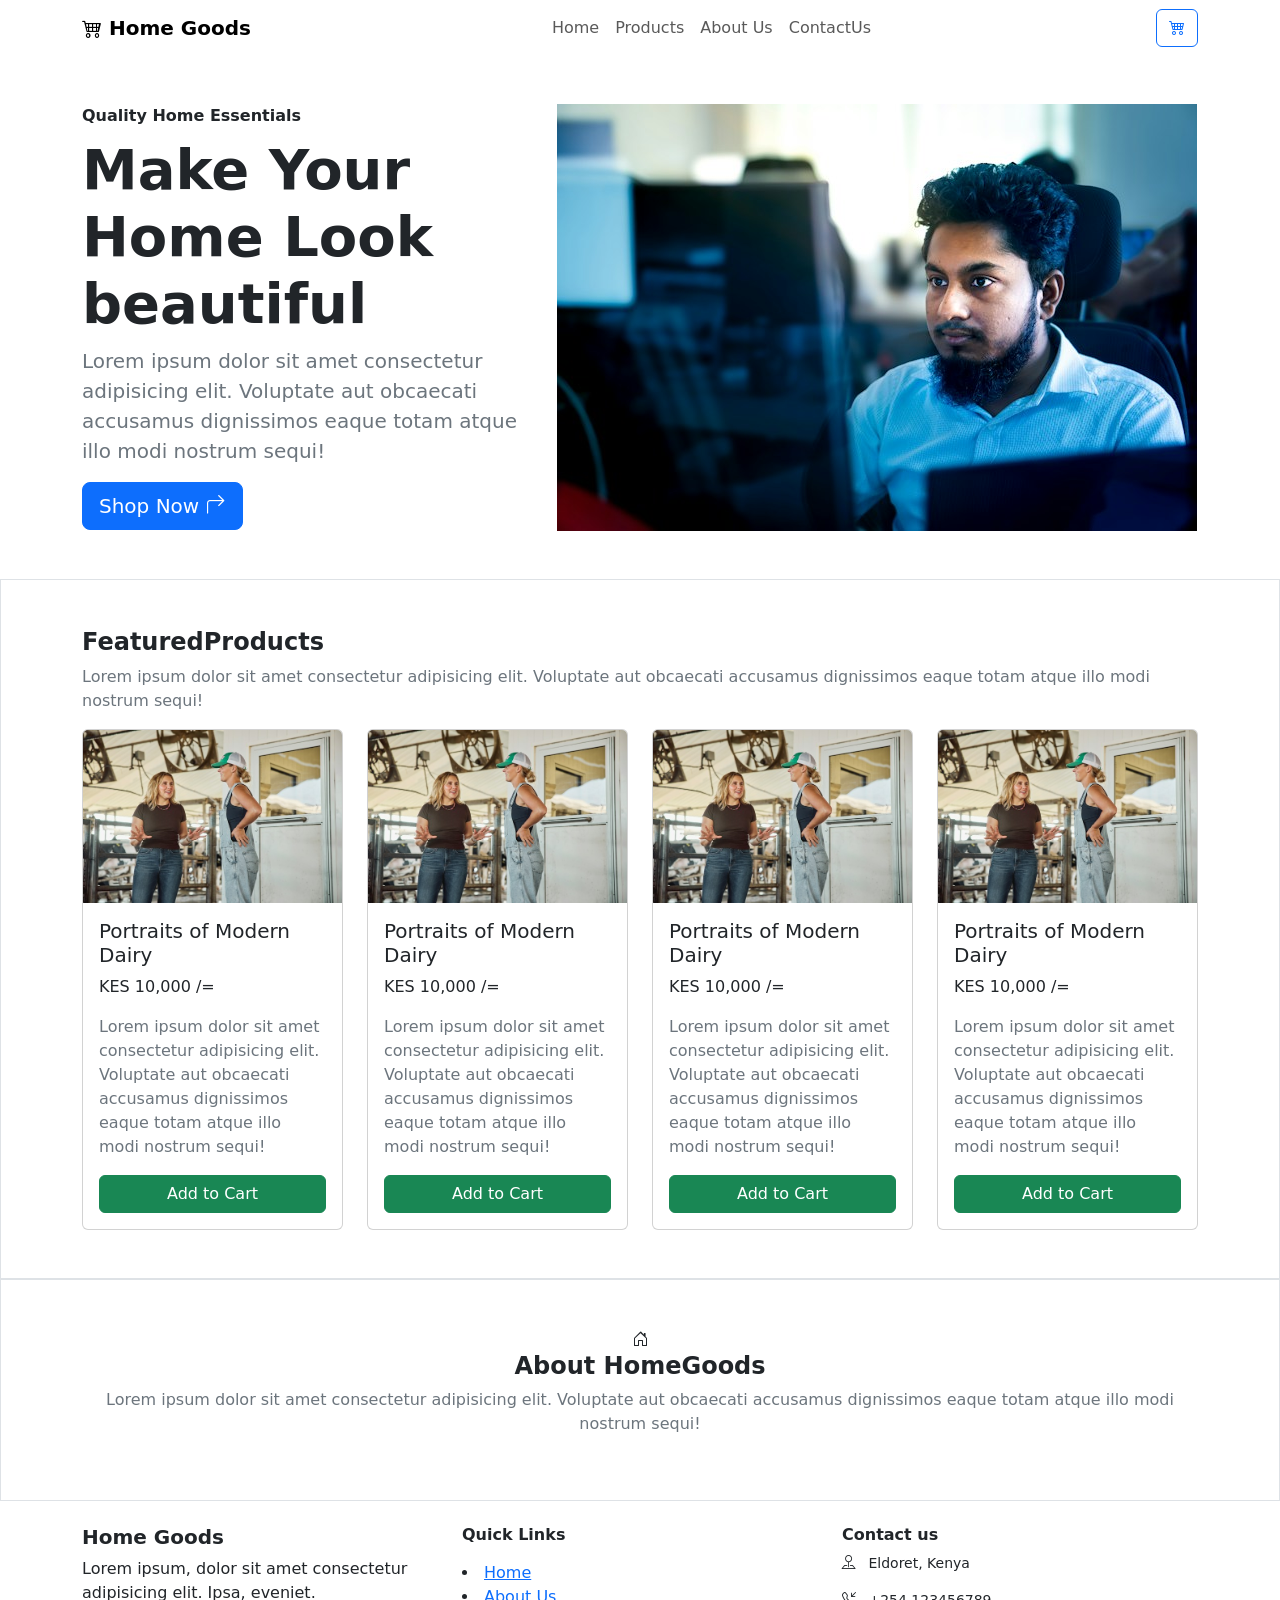
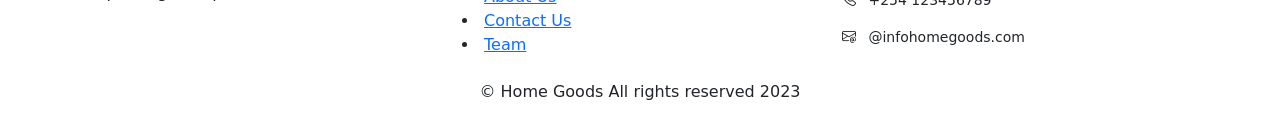
==== complete.html @ 09651fe7 "built complete page" ====
<!DOCTYPE html>
<html lang="en">

<head>
         <meta charset="UTF-8">
         <meta name="viewport" content="width=device-width, initial-scale=1.0">
         <title>Home Goods ~ Best in Town</title>
         <link href="https://cdn.jsdelivr.net/npm/bootstrap@5.3.8/dist/css/bootstrap.min.css" rel="stylesheet">
         <link rel="stylesheet" href="https://cdn.jsdelivr.net/npm/bootstrap-icons@1.13.2/font/bootstrap-icons.min.css">
         <style>
                  @import url('https://fonts.googleapis.com/css2?family=Boogaloo&family=Chicle&family=Climate+Crisis:YEAR@1979&family=Coiny&family=Fruktur:ital@0;1&display=swap');
         </style>
         <link rel="preconnect" href="https://fonts.googleapis.com">
</head>

<body>

         <nav class="navbar navbar-expand-sm bg-white navbar-white ">
                  <div class="container">
                           <a class="navbar-brand fw-bold" href="#"><i class="bi bi-cart4"></i> Home Goods</a>
                           <button class="navbar-toggler" type="button" data-bs-toggle="collapse"
                                    data-bs-target="#collapsibleNavbar">
                                    <span class="navbar-toggler-icon"></span>
                           </button>
                           <div class="collapse navbar-collapse" id="collapsibleNavbar">
                                    <ul class="navbar-nav mx-auto">
                                             <li class="nav-item">
                                                      <a class="nav-link" href="#">Home</a>
                                             </li>
                                             <li class="nav-item">
                                                      <a class="nav-link" href="#">Products</a>
                                             </li>
                                             <li class="nav-item">
                                                      <a class="nav-link" href="#">About Us</a>
                                             </li>
                                             <li class="nav-item">
                                                      <a class="nav-link" href="#">ContactUs</a>
                                             </li>
                                    </ul>
                                    <a href="#" class="btn btn-outline-primary"><i class="bi bi-cart4"></i></a>
                           </div>
                  </div>
         </nav>
         <!-- heade -->
         <header class="hero">
                  <div class="container">

                           <div class="row">

                                    <div class="col-md-5 py-5">
                                             <p class="text uppercase mb-2 fw-bold">Quality Home Essentials</p>
                                             <h1 class="display-4 fw-bold">Make Your Home Look beautiful</h1>
                                             <P class="text-secondary lead">Lorem ipsum dolor sit amet consectetur
                                                      adipisicing elit. Voluptate aut
                                                      obcaecati
                                                      accusamus dignissimos eaque totam atque illo modi nostrum sequi!
                                             </P>
                                             <a href="#" class="btn btn-primary btn-lg">Shop Now <i
                                                               class="bi bi-arrow-90deg-right ms -3"></i></a>



                                    </div>
                                    <div class="col-md-7">
                                             <img src="IMAGES/litoon-dev-jEr29j1pmms-unsplash.jpg"
                                                      class="img-fluid hero img py-5" alt="...">
                                    </div>
                           </div>



                  </div>



         </header>
         <!-- main section -->
         <main>
                  <section class="Products-section border">
                           <div class="container">

                                    <div class="section-heading py-5">

                                             <h2 class="h4 fw-bold">FeaturedProducts</h2>
                                             <p class="text-secondary">Lorem ipsum dolor sit amet consectetur
                                                      adipisicing elit. Voluptate aut obcaecati
                                                      accusamus dignissimos eaque totam atque illo modi nostrum sequi!

                                             </p>
                                             <div class="row g-4">
                                                      <div class="col-md-3">

                                                               <div class="card">
                                                                        <img src="IMAGES/portraits-of-modern-dairy-aCx1C742vqg-unsplash (1).jpg"
                                                                                 class="card-img-top" alt="...">
                                                                        <div class="card-body">
                                                                                 <h5 class="card-title">Portraits of
                                                                                          Modern Dairy</h5>
                                                                                 <p class="price">KES 10,000 /=</p>
                                                                                 <p class="card-text text-secondary">
                                                                                          Lorem ipsum dolor sit amet
                                                                                          consectetur adipisicing elit.
                                                                                          Voluptate
                                                                                          aut obcaecati accusamus
                                                                                          dignissimos eaque totam atque
                                                                                          illo modi nostrum
                                                                                          sequi!</p>
                                                                                 <button class="btn btn-success w-100">Add
                                                                                          to Cart</button>

                                                                        </div>
                                                               </div>
                                                      </div>
                                                      <div class="col-md-3">

                                                               <div class="card">
                                                                        <img src="IMAGES/portraits-of-modern-dairy-aCx1C742vqg-unsplash (1).jpg"
                                                                                 class="card-img-top" alt="...">
                                                                        <div class="card-body">
                                                                                 <h5 class="card-title">Portraits of
                                                                                          Modern Dairy</h5>
                                                                                 <p class="price">KES 10,000 /=</p>
                                                                                 <p class="card-text text-secondary">
                                                                                          Lorem ipsum dolor sit amet
                                                                                          consectetur adipisicing elit.
                                                                                          Voluptate
                                                                                          aut obcaecati accusamus
                                                                                          dignissimos eaque totam atque
                                                                                          illo modi nostrum
                                                                                          sequi!</p>
                                                                                 <button class="btn btn-success w-100">Add
                                                                                          to Cart</button>

                                                                        </div>
                                                               </div>
                                                      </div>
                                                      <div class="col-md-3">

                                                               <div class="card">
                                                                        <img src="IMAGES/portraits-of-modern-dairy-aCx1C742vqg-unsplash (1).jpg"
                                                                                 class="card-img-top" alt="...">
                                                                        <div class="card-body">
                                                                                 <h5 class="card-title">Portraits of
                                                                                          Modern Dairy</h5>
                                                                                 <p class="price">KES 10,000 /=</p>
                                                                                 <p class="card-text text-secondary">
                                                                                          Lorem ipsum dolor sit amet
                                                                                          consectetur adipisicing elit.
                                                                                          Voluptate
                                                                                          aut obcaecati accusamus
                                                                                          dignissimos eaque totam atque
                                                                                          illo modi nostrum
                                                                                          sequi!</p>
                                                                                 <button class="btn btn-success w-100">Add
                                                                                          to Cart</button>

                                                                        </div>
                                                               </div>
                                                      </div>
                                                      <div class="col-md-3">

                                                               <div class="card">
                                                                        <img src="IMAGES/portraits-of-modern-dairy-aCx1C742vqg-unsplash (1).jpg"
                                                                                 class="card-img-top" alt="...">
                                                                        <div class="card-body">
                                                                                 <h5 class="card-title">Portraits of
                                                                                          Modern Dairy</h5>
                                                                                 <p class="price">KES 10,000 /=</p>
                                                                                 <p class="card-text text-secondary">
                                                                                          Lorem ipsum dolor sit amet
                                                                                          consectetur adipisicing elit.
                                                                                          Voluptate
                                                                                          aut obcaecati accusamus
                                                                                          dignissimos eaque totam atque
                                                                                          illo modi nostrum
                                                                                          sequi!</p>
                                                                                 <button class="btn btn-success w-100">Add
                                                                                          to Cart</button>

                                                                        </div>
                                                               </div>
                                                      </div>


                                             </div>

                                    </div>


                           </div>






                  </section>
                  <section class="About section py-5 border">
                           <div class="container text-center">
                                    <i class="bi bi-house-door"></i>
                                    <h2 class="h4 fw-bold">About HomeGoods</h2>
                                    <p class="text-secondary">Lorem ipsum dolor sit amet consectetur adipisicing elit.
                                             Voluptate aut obcaecati accusamus
                                             dignissimos eaque totam atque illo modi nostrum sequi!</p>
                           </div>
                  </section>






         </main>
         <!-- footer -->
         <footer>
                  <div class="container pt-4">

                           <div class="row g-4">
                                    <div class="col-md-4">
                                             <h2 class="h5 fw-bold">Home Goods</h2>
                                             <p>Lorem ipsum, dolor sit amet consectetur adipisicing elit. Ipsa, eveniet.
                                             </p>
                                    </div>
                                    <div class="col-md-4">
                                             <h3 class="h6 fw-bold">Quick Links</h3>
                                             <ul class="list-unstyled small"></ul>

                                             <li><a href="#">Home</a></li>
                                             <li><a href="#">About Us</a></li>
                                             <li><a href="#">Contact Us</a></li>
                                             <li><a href="#">Team</a></li>
                                             </ul>





                                    </div>
                                    <div class="col -md-4">
                                             <h3 class="h6 fw-bold">Contact us</h3>
                                             <p class="small"><i class="bi bi-pin-map me-2"></i> Eldoret, Kenya</p>
                                             <p class="small"><i class="bi bi-telephone-inbound me-2"></i> +254
                                                      123456789</p>
                                             <p class="small"><i class="bi bi-envelope-at me-2"></i> @infohomegoods.com
                                             </p>
                                    </div>


                           </div>
                           <div class="copyright text-center  py-3 ">
                                    <span>&copy; Home Goods All rights reserved 2023</span>


                           </div>
                           <div class=""></div>




         </footer>

</body>

</html>
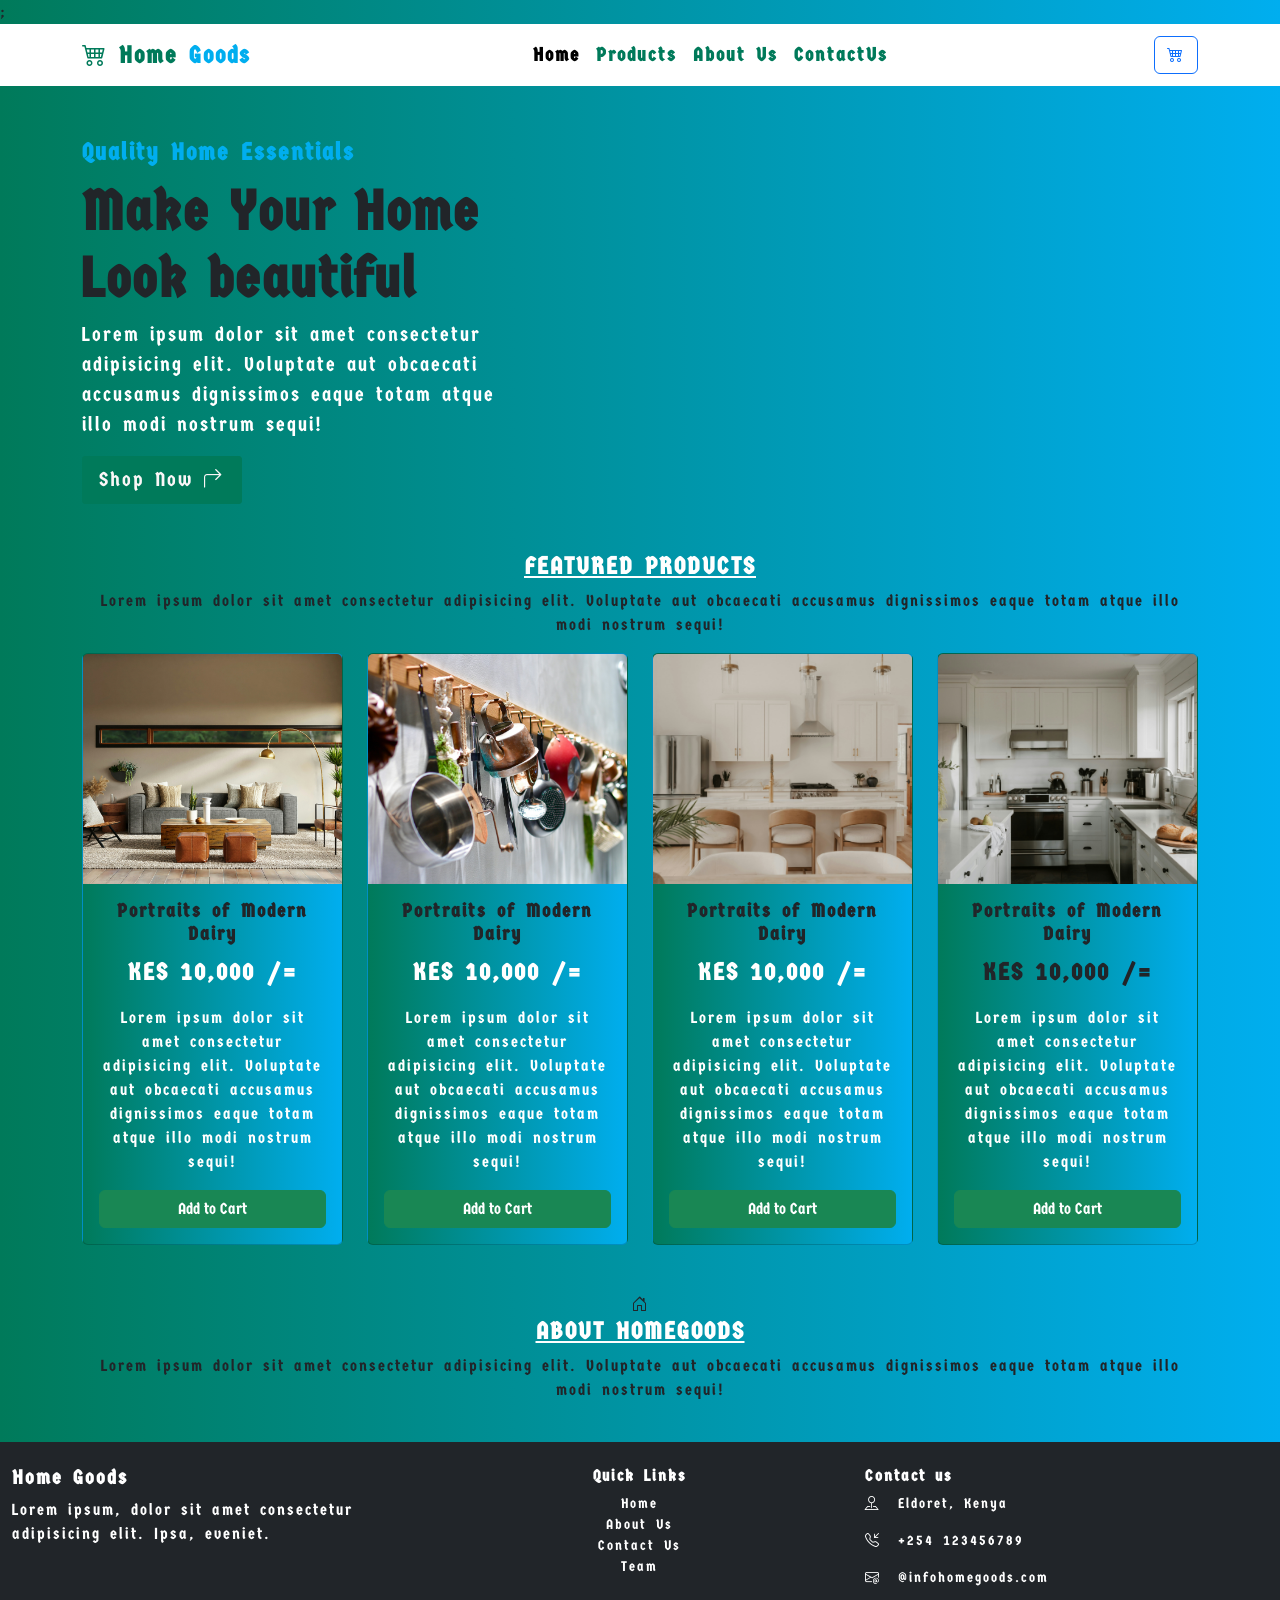
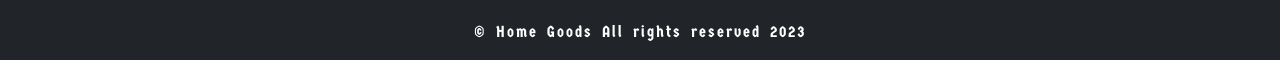
==== commit 6035f2d1: "built full page" ====
--- a/complete.html
+++ b/complete.html
@@ -7,17 +7,23 @@
          <title>Home Goods ~ Best in Town</title>
          <link href="https://cdn.jsdelivr.net/npm/bootstrap@5.3.8/dist/css/bootstrap.min.css" rel="stylesheet">
          <link rel="stylesheet" href="https://cdn.jsdelivr.net/npm/bootstrap-icons@1.13.2/font/bootstrap-icons.min.css">
-         <style>
-                  @import url('https://fonts.googleapis.com/css2?family=Boogaloo&family=Chicle&family=Climate+Crisis:YEAR@1979&family=Coiny&family=Fruktur:ital@0;1&display=swap');
-         </style>
-         <link rel="preconnect" href="https://fonts.googleapis.com">
+         <link rel="stylesheet" href="CSS/complete.css">;
+         <link rel="stylesheet" href="https://cdnjs.cloudflare.com/ajax/libs/animate.css/4.1.1/animate.min.css" />
+
+
 </head>
 
 <body>
+         <!-- https://cdn.jsdelivr.net/npm/bootstrap@5.3.8/dist/js/bootstrap.bundle.min.js -->
+         <!-- https://github.com/walteranyika/intro_html_css/blob/master/full-page.html -->
+         <!-- https://cssgenerator.org/box-shadow-css-generator.html -->
+         <!-- https://animate.style/ -->
+         <!--  -->
 
          <nav class="navbar navbar-expand-sm bg-white navbar-white ">
                   <div class="container">
-                           <a class="navbar-brand fw-bold" href="#"><i class="bi bi-cart4"></i> Home Goods</a>
+                           <a class="navbar-brand fw-bold" href="#">
+                                    <i class="bi bi-cart4"></i> Home <span id="goods">Goods</span></a>
                            <button class="navbar-toggler" type="button" data-bs-toggle="collapse"
                                     data-bs-target="#collapsibleNavbar">
                                     <span class="navbar-toggler-icon"></span>
@@ -25,7 +31,7 @@
                            <div class="collapse navbar-collapse" id="collapsibleNavbar">
                                     <ul class="navbar-nav mx-auto">
                                              <li class="nav-item">
-                                                      <a class="nav-link" href="#">Home</a>
+                                                      <a class="nav-link active" href="#">Home</a>
                                              </li>
                                              <li class="nav-item">
                                                       <a class="nav-link" href="#">Products</a>
@@ -47,24 +53,23 @@
 
                            <div class="row">
 
-                                    <div class="col-md-5 py-5">
-                                             <p class="text uppercase mb-2 fw-bold">Quality Home Essentials</p>
+                                    <div class="col-md-5 py-5 animate__animated animate__bounce">
+                                             <p class=" small-heading text uppercase mb-2 fw-bold">Quality Home
+                                                      Essentials</p>
                                              <h1 class="display-4 fw-bold">Make Your Home Look beautiful</h1>
-                                             <P class="text-secondary lead">Lorem ipsum dolor sit amet consectetur
+                                             <P class="text-white lead">Lorem ipsum dolor sit amet consectetur
                                                       adipisicing elit. Voluptate aut
                                                       obcaecati
                                                       accusamus dignissimos eaque totam atque illo modi nostrum sequi!
                                              </P>
-                                             <a href="#" class="btn btn-primary btn-lg">Shop Now <i
+                                             <a href="#" class="btn btn-primary btn-lg slide-fwd-center">Shop Now <i
                                                                class="bi bi-arrow-90deg-right ms -3"></i></a>
 
 
 
-                                    </div>
-                                    <div class="col-md-7">
-                                             <img src="IMAGES/litoon-dev-jEr29j1pmms-unsplash.jpg"
-                                                      class="img-fluid hero img py-5" alt="...">
-                                    </div>
+
+                                    </div>
+
                            </div>
 
 
@@ -76,97 +81,120 @@
          </header>
          <!-- main section -->
          <main>
-                  <section class="Products-section border">
-                           <div class="container">
-
-                                    <div class="section-heading py-5">
-
-                                             <h2 class="h4 fw-bold">FeaturedProducts</h2>
-                                             <p class="text-secondary">Lorem ipsum dolor sit amet consectetur
+                  <section class="Products-section border-none">
+                           <div class="container ">
+
+                                    <div class="section-heading ">
+
+                                             <h2
+                                                      class="h4 fw-bold text-white text-uppercase text-decoration-underline text-center ">
+                                                      Featured Products</h2>
+                                             <p class="text-dark text-center">Lorem ipsum dolor sit amet consectetur
                                                       adipisicing elit. Voluptate aut obcaecati
                                                       accusamus dignissimos eaque totam atque illo modi nostrum sequi!
 
                                              </p>
                                              <div class="row g-4">
-                                                      <div class="col-md-3">
-
-                                                               <div class="card">
-                                                                        <img src="IMAGES/portraits-of-modern-dairy-aCx1C742vqg-unsplash (1).jpg"
-                                                                                 class="card-img-top" alt="...">
-                                                                        <div class="card-body">
-                                                                                 <h5 class="card-title">Portraits of
-                                                                                          Modern Dairy</h5>
-                                                                                 <p class="price">KES 10,000 /=</p>
-                                                                                 <p class="card-text text-secondary">
-                                                                                          Lorem ipsum dolor sit amet
-                                                                                          consectetur adipisicing elit.
-                                                                                          Voluptate
-                                                                                          aut obcaecati accusamus
-                                                                                          dignissimos eaque totam atque
-                                                                                          illo modi nostrum
-                                                                                          sequi!</p>
-                                                                                 <button class="btn btn-success w-100">Add
-                                                                                          to Cart</button>
-
-                                                                        </div>
-                                                               </div>
-                                                      </div>
-                                                      <div class="col-md-3">
-
-                                                               <div class="card">
-                                                                        <img src="IMAGES/portraits-of-modern-dairy-aCx1C742vqg-unsplash (1).jpg"
-                                                                                 class="card-img-top" alt="...">
-                                                                        <div class="card-body">
-                                                                                 <h5 class="card-title">Portraits of
-                                                                                          Modern Dairy</h5>
-                                                                                 <p class="price">KES 10,000 /=</p>
-                                                                                 <p class="card-text text-secondary">
-                                                                                          Lorem ipsum dolor sit amet
-                                                                                          consectetur adipisicing elit.
-                                                                                          Voluptate
-                                                                                          aut obcaecati accusamus
-                                                                                          dignissimos eaque totam atque
-                                                                                          illo modi nostrum
-                                                                                          sequi!</p>
-                                                                                 <button class="btn btn-success w-100">Add
-                                                                                          to Cart</button>
-
-                                                                        </div>
-                                                               </div>
-                                                      </div>
-                                                      <div class="col-md-3">
-
-                                                               <div class="card">
-                                                                        <img src="IMAGES/portraits-of-modern-dairy-aCx1C742vqg-unsplash (1).jpg"
-                                                                                 class="card-img-top" alt="...">
-                                                                        <div class="card-body">
-                                                                                 <h5 class="card-title">Portraits of
-                                                                                          Modern Dairy</h5>
-                                                                                 <p class="price">KES 10,000 /=</p>
-                                                                                 <p class="card-text text-secondary">
-                                                                                          Lorem ipsum dolor sit amet
-                                                                                          consectetur adipisicing elit.
-                                                                                          Voluptate
-                                                                                          aut obcaecati accusamus
-                                                                                          dignissimos eaque totam atque
-                                                                                          illo modi nostrum
-                                                                                          sequi!</p>
-                                                                                 <button class="btn btn-success w-100">Add
-                                                                                          to Cart</button>
-
-                                                                        </div>
-                                                               </div>
-                                                      </div>
-                                                      <div class="col-md-3">
-
-                                                               <div class="card">
-                                                                        <img src="IMAGES/portraits-of-modern-dairy-aCx1C742vqg-unsplash (1).jpg"
-                                                                                 class="card-img-top" alt="...">
-                                                                        <div class="card-body">
-                                                                                 <h5 class="card-title">Portraits of
-                                                                                          Modern Dairy</h5>
-                                                                                 <p class="price">KES 10,000 /=</p>
-                                                                                 <p class="card-text text-secondary">
+                                                      <div class="col-sm-6 col-md-3 animate__animated animate__bounce">
+
+                                                               <div class="card">
+                                                                        <img src="IMAGES\spacejoy-9M66C_w_ToM-unsplash.jpg"
+                                                                                 class="card-img-top" alt="...">
+                                                                        <div class="card-body">
+                                                                                 <h5
+                                                                                          class="card-title text-dark text-center fw-bold">
+                                                                                          Portraits of
+                                                                                          Modern Dairy</h5>
+                                                                                 <p
+                                                                                          class="price text-white text-center fw-bold">
+                                                                                          KES 10,000 /=</p>
+                                                                                 <p
+                                                                                          class="card-text text-white text-center">
+                                                                                          Lorem ipsum dolor sit amet
+                                                                                          consectetur adipisicing elit.
+                                                                                          Voluptate
+                                                                                          aut obcaecati accusamus
+                                                                                          dignissimos eaque totam atque
+                                                                                          illo modi nostrum
+                                                                                          sequi!</p>
+                                                                                 <button class="btn btn-success w-100">Add
+                                                                                          to Cart</button>
+
+                                                                        </div>
+                                                               </div>
+                                                      </div>
+                                                      <div class="col-sm-6 col-md-3">
+
+                                                               <div class="card">
+                                                                        <img src="IMAGES\margo-evardson-6opeXy387bE-unsplash.jpg"
+                                                                                 class="card-img-top" alt="...">
+                                                                        <div class="card-body">
+                                                                                 <h5
+                                                                                          class="card-title text-dark text-center fw-bold">
+                                                                                          Portraits of
+                                                                                          Modern Dairy</h5>
+                                                                                 <p
+                                                                                          class=" price text-white text-center fw-bold">
+                                                                                          KES 10,000 /=</p>
+                                                                                 <p
+                                                                                          class="card-text text-white text-center">
+                                                                                          Lorem ipsum dolor sit amet
+                                                                                          consectetur adipisicing elit.
+                                                                                          Voluptate
+                                                                                          aut obcaecati accusamus
+                                                                                          dignissimos eaque totam atque
+                                                                                          illo modi nostrum
+                                                                                          sequi!</p>
+                                                                                 <button class="btn btn-success w-100">Add
+                                                                                          to Cart</button>
+
+                                                                        </div>
+                                                               </div>
+                                                      </div>
+                                                      <div class="col-sm-6 col-md-3">
+
+                                                               <div class="card">
+                                                                        <img src="IMAGES\clay-banks-7y0DGa1vlXQ-unsplash.jpg"
+                                                                                 class="card-img-top" alt="...">
+                                                                        <div class="card-body">
+                                                                                 <h5
+                                                                                          class="card-title text-dark text-center fw-bold">
+                                                                                          Portraits of
+                                                                                          Modern Dairy</h5>
+                                                                                 <p
+                                                                                          class="price text-white text-center fw-bold">
+                                                                                          KES 10,000 /=</p>
+                                                                                 <p
+                                                                                          class="card-text text-white text-center">
+                                                                                          Lorem ipsum dolor sit amet
+                                                                                          consectetur adipisicing elit.
+                                                                                          Voluptate
+                                                                                          aut obcaecati accusamus
+                                                                                          dignissimos eaque totam atque
+                                                                                          illo modi nostrum
+                                                                                          sequi!</p>
+                                                                                 <button class="btn btn-success w-100">Add
+                                                                                          to Cart</button>
+
+                                                                        </div>
+                                                               </div>
+                                                      </div>
+                                                      <div class="col-sm-6 col-md-3 animate__animated animate__bounce">
+
+                                                               <div class="card">
+                                                                        <img src="IMAGES\clay-banks-nTqR3B3dp-Q-unsplash.jpg"
+                                                                                 class="card-img-top" alt="...">
+                                                                        <div class="card-body">
+                                                                                 <h5
+                                                                                          class="card-title text-dark text-center fw-bold">
+                                                                                          Portraits of
+                                                                                          Modern Dairy</h5>
+                                                                                 <p
+                                                                                          class="price text-dark text-center fw-bold">
+                                                                                          KES 10,000 /=</p>
+                                                                                 <p
+                                                                                          class="card-text text-white text-center">
+
                                                                                           Lorem ipsum dolor sit amet
                                                                                           consectetur adipisicing elit.
                                                                                           Voluptate
@@ -194,16 +222,19 @@
 
 
 
-                  </section>
-                  <section class="About section py-5 border">
-                           <div class="container text-center">
-                                    <i class="bi bi-house-door"></i>
-                                    <h2 class="h4 fw-bold">About HomeGoods</h2>
-                                    <p class="text-secondary">Lorem ipsum dolor sit amet consectetur adipisicing elit.
-                                             Voluptate aut obcaecati accusamus
-                                             dignissimos eaque totam atque illo modi nostrum sequi!</p>
-                           </div>
-                  </section>
+                           </seion>
+                           <section class="About section py-5 border-none">
+                                    <div class="container text-center">
+                                             <i class="bi bi-house-door"></i>
+                                             <h2
+                                                      class="h4 fw-bold text-white text-uppercase text-center text-decoration-underline">
+                                                      About HomeGoods</h2>
+                                             <p class="text-dark text-center">Lorem ipsum dolor sit amet consectetur
+                                                      adipisicing elit.
+                                                      Voluptate aut obcaecati accusamus
+                                                      dignissimos eaque totam atque illo modi nostrum sequi!</p>
+                                    </div>
+                           </section>
 
 
 
@@ -213,22 +244,22 @@
          </main>
          <!-- footer -->
          <footer>
-                  <div class="container pt-4">
+                  <div class="container-fluid border-none  bg-dark text-white">
 
                            <div class="row g-4">
-                                    <div class="col-md-4">
-                                             <h2 class="h5 fw-bold">Home Goods</h2>
+                                    <div class="col-md-4  margin-left-auto">
+                                             <h2 class="h5 fw-bold ">Home Goods</h2>
                                              <p>Lorem ipsum, dolor sit amet consectetur adipisicing elit. Ipsa, eveniet.
                                              </p>
                                     </div>
                                     <div class="col-md-4">
-                                             <h3 class="h6 fw-bold">Quick Links</h3>
-                                             <ul class="list-unstyled small"></ul>
-
-                                             <li><a href="#">Home</a></li>
-                                             <li><a href="#">About Us</a></li>
-                                             <li><a href="#">Contact Us</a></li>
-                                             <li><a href="#">Team</a></li>
+                                             <h3 class="h6 fw-bold text-center">Quick Links</h3>
+                                             <ul class="list-unstyled small text-center">
+
+                                                      <li><a href="#">Home</a></li>
+                                                      <li><a href="#">About Us</a></li>
+                                                      <li><a href="#">Contact Us</a></li>
+                                                      <li><a href="#">Team</a></li>
                                              </ul>
 
 
@@ -236,9 +267,9 @@
 
 
                                     </div>
-                                    <div class="col -md-4">
+                                    <div class="col -md-4 ">
                                              <h3 class="h6 fw-bold">Contact us</h3>
-                                             <p class="small"><i class="bi bi-pin-map me-2"></i> Eldoret, Kenya</p>
+                                             <p class="small "><i class="bi bi-pin-map me-2"></i> Eldoret, Kenya</p>
                                              <p class="small"><i class="bi bi-telephone-inbound me-2"></i> +254
                                                       123456789</p>
                                              <p class="small"><i class="bi bi-envelope-at me-2"></i> @infohomegoods.com
@@ -252,13 +283,14 @@
 
 
                            </div>
-                           <div class=""></div>
+                  </div>
 
 
 
 
          </footer>
 
+         <script src="https://cdn.jsdelivr.net/npm/bootstrap@5.3.8/dist/js/bootstrap.bundle.min.js"></script>
 </body>
 
 </html>
--- a/CSS/complete.css
+++ b/CSS/complete.css
@@ -0,0 +1,163 @@
+@import url('https://fonts.googleapis.com/css2?family=Caprasimo&family=Germania+One&family=Jaro:opsz@6..72&family=Odibee+Sans&family=Pirata+One&family=Ranchers&family=Spicy+Rice&display=swap');
+
+
+
+:root {
+         --brand-green: #007a5a;
+         --brand-dark: #00aeef;
+         --soft-bg: #faf7f7;
+
+}
+
+body {
+         background-color: var(--brand-green);
+         font-family: "Germania One", serif;
+         font-weight: 400;
+         font-style: normal;
+         word-spacing: 3px;
+         letter-spacing: 2px;
+         background: linear-gradient(to right, var(--brand-green), var(--brand-dark));
+
+
+}
+
+.navbar-brand {
+         color: var(--brand-green);
+         font-size: 1.5rem;
+         /* background: linear-gradient(to right, var(--brand-green), var(--brand-dark)); */
+}
+
+#goods {
+         color: var(--brand-dark);
+}
+
+.navbar-brand:hover {
+
+         color: var(--brand-dark);
+}
+
+.nav-link {
+         color: var(--brand-green);
+         font-size: 1.2rem;
+         font-weight: 900;
+
+}
+
+.nav-link .active,
+.nav-link:hover {
+         color: var(--brand-green) !important;
+
+}
+
+.btn-primary {
+         background-color: var(--brand-green);
+         border-color: var(--brand-green);
+         transition: all 1s;
+
+         color: var(--soft-bg);
+         border-radius: 3px;
+}
+
+.btn-primary:hover {
+         background-color: var(--brand-dark);
+         border-color: var(--brand-green);
+
+         color: var(--soft-bg);
+}
+
+.hero {
+         background: linear-gradient(to right, var(--brand-green), var(--brand-dark));
+
+
+
+
+}
+
+.hero .small-heading {
+         color: var(--brand-dark);
+         letter-spacing: 2px;
+         font-size: 1.5rem;
+         font-weight: 800;
+
+}
+
+.card {
+         /* border-color: var(--soft-bg); */
+         transition: transform 0.5s ease, box-shadow 0.5s ease;
+         background: linear-gradient(to right, var(--brand-green), var(--brand-dark));
+
+
+}
+
+.card:hover {
+         transform: translateY(-4px);
+         box-shadow: -6px 7px 5px 0px rgba(240, 231, 231, 0.75);
+         -webkit-box-shadow: -6px 7px 5px 0px rgba(240, 231, 231, 0.75);
+         -moz-box-shadow: -6px 7px 5px 0px rgba(240, 231, 231, 0.75);
+
+}
+
+.card img {
+         width: 100%;
+         height: 230px;
+         object-fit: cover;
+}
+
+.card-title {
+         font-size: 1.2rem;
+         font-weight: 700;
+
+}
+
+.price {
+         font-size: 1.5rem;
+         color: var(--brand-dark);
+         font-weight: 700;
+
+}
+
+.about-section {
+         background-color: var(--soft-bg);
+
+
+}
+
+.about-section i {
+         color: var(--brand-dark);
+
+         font-size: 2rem;
+}
+
+footer {
+         /* background-color: var(--brand-green); */
+
+         color: #faf7f7;
+
+         footer li {}
+}
+
+footer a {
+         color: white;
+         text-decoration: none;
+
+}
+
+footer a:hover {
+         color: rgb(225, 235, 225);
+}
+
+.copyright {
+         color: white;
+
+
+}
+
+animate__bounce.my-element {
+         display: inline-block;
+         margin: 0 0.5rem;
+
+         animation: bounce;
+         /* referring directly to the animation's @keyframe declaration */
+         animation-duration: 2s;
+         /* don't forget to set a duration! */
+}
